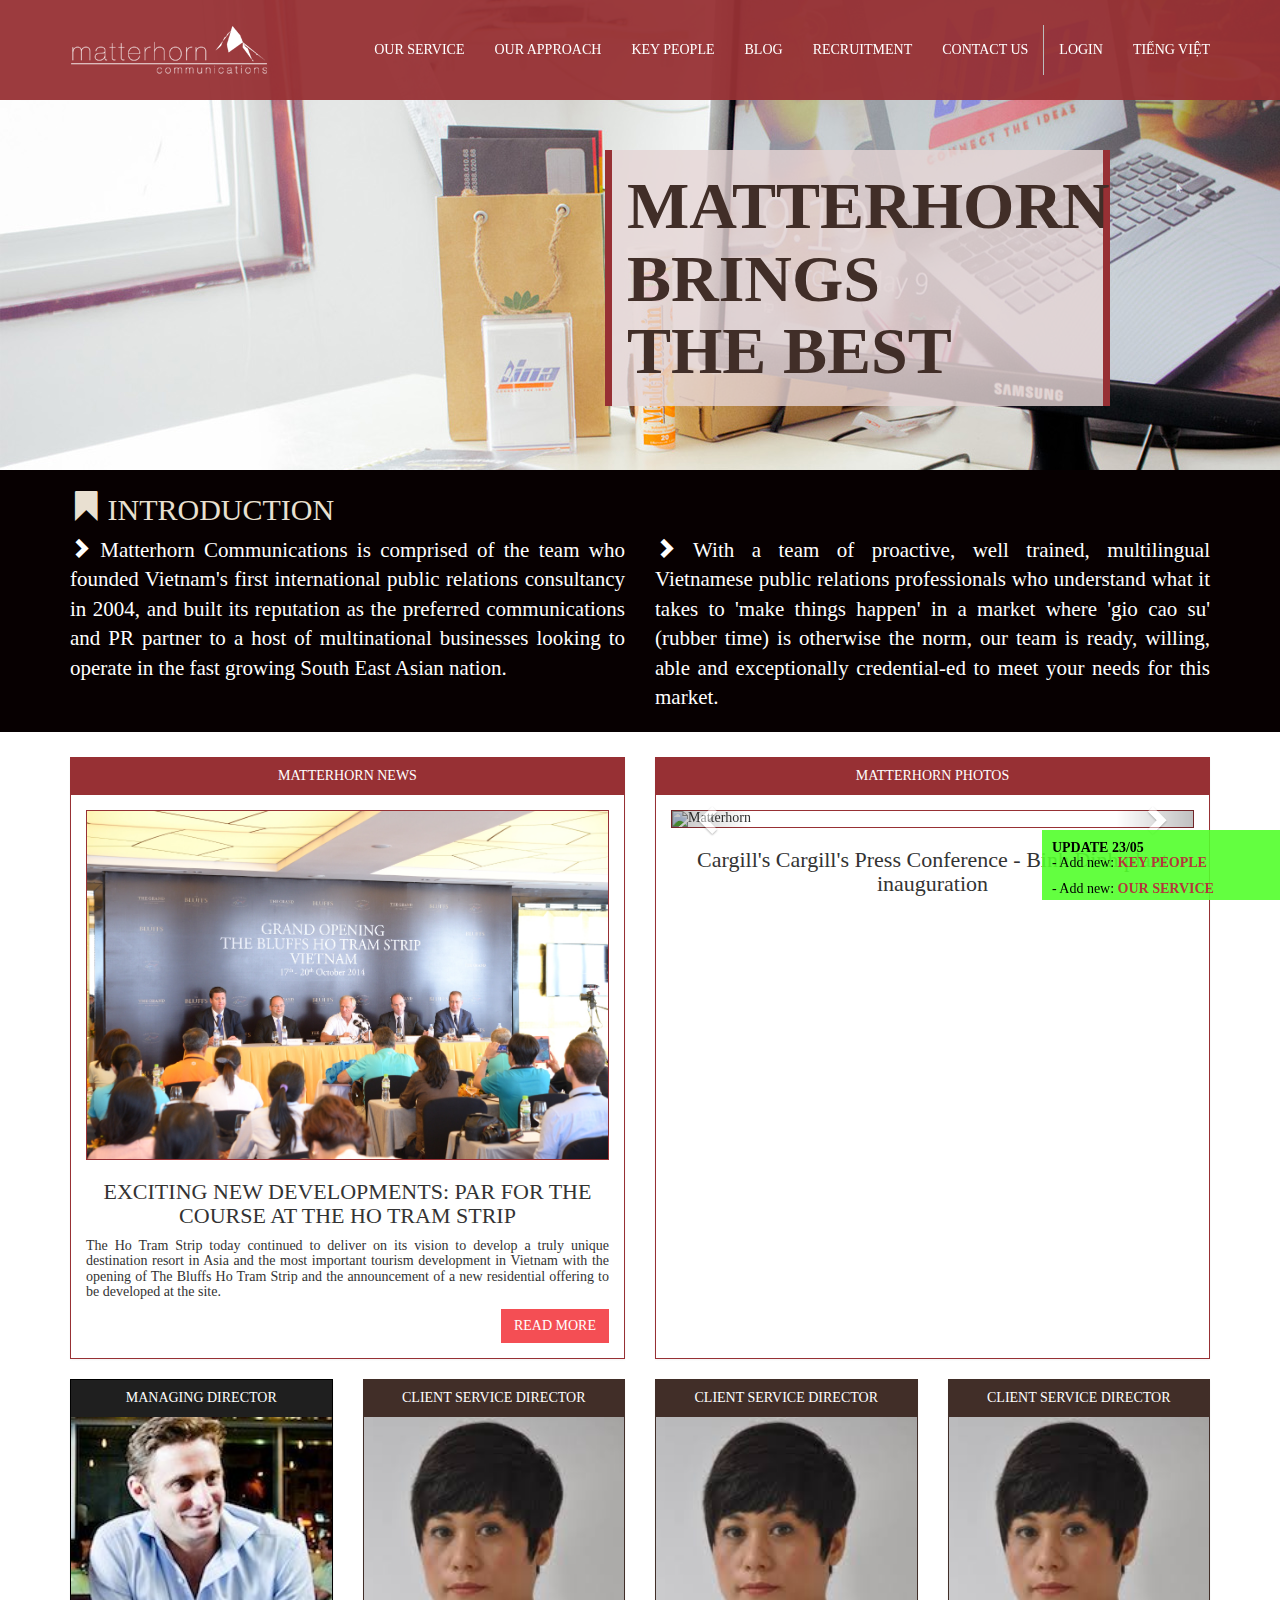
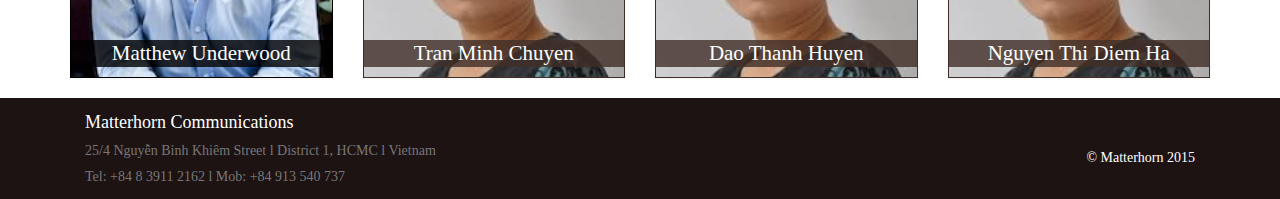
==== index.html @ 48b15344 "update changelog 23/5" ====
<!doctype html>
<html>
<head>
    <title>Matterhorn Communications - The Leading Public Relations Firm in Vietnam</title>
    <meta charset="utf-8">
    <meta name="viewport" content="width=device-width, loadial-scale=1.0, maximum-scale=1.0, user-scalable=no">
    <link rel="shortcut icon" type="image/x-icon" href="images/favicon.ico"/>
    <link rel="stylesheet" href="css/bootstrap.css"/>
    <link rel="stylesheet" href="css/bootstrap-theme.css"/>
    <link rel="stylesheet" href="css/matterhorn.css"/>
</head>
<body>

    <nav class="nav navbar-matt navbar-fixed-top">
        <div class="container">
            <div class="navbar-header">
                <button class="navbar-toggle" type="button" data-toggle="collapse" data-target="#matterhorn">
                    <span class="icon-bar"></span>
                    <span class="icon-bar"></span>
                    <span class="icon-bar"></span>
                </button>
                <a class="" href="index.html">
                    <img class="matt-logo" style="height: 50px; width: 198px;" src="images/matterhorn.png" alt="Matterhorn Communications"/>
                </a>
            </div>
            <div class="collapse navbar-collapse" id="matterhorn">
                <ul class="nav navbar-nav navbar-right navbar-nav-background navbar-menu-item">
                    <li class="text-center"><a href="service.html">OUR SERVICE</a>
                    <li class="text-center"><a href="approach.html">OUR APPROACH</a>
                    <li class="text-center"><a href="keypeople.html">KEY PEOPLE</a>
                    <li class="text-center"><a href="#blog.html">BLOG</a>
                    <li class="text-center"><a href="#recruitment.html">RECRUITMENT</a>
                    <li class="text-center"><a href="#contact.html">CONTACT US</a>
                    <li class="nav-divider"/>
                    <li class="text-center navbar-login"><a href="#login.html">LOGIN</a>
                    <li class="text-center "><a href="#">TIẾNG VIỆT</a>
                </ul>
            </div>
        </div>
    </nav>
    <section id="banner">
    <div class="matt-banner">
        <div class="col-sm-6 col-sm-6 matt-slogan">
            <h1 class="matt-slogan-content text-uppercase">
                Matterhorn<br/>
                brings<br/>
                the best
            </h1>
        </div>
    </div>
    </section>

    <section id="introduce">
        <div class="matt-introduce">
            <div class="container">
                <div class="row">
                    <div class="col-sm-12">
                        <h2 class="matt-introduce-title">
                            <i class="glyphicon glyphicon-bookmark"></i>
                            INTRODUCTION
                        </h2>
                    </div>
                </div>
                <div class="row">
                    <div class="col-sm-6 matt-introduce-content">
                        <p class="lead text-justify">
                            <i class="glyphicon glyphicon-chevron-right"></i>
                            Matterhorn Communications is comprised of the team who founded Vietnam's first international
                            public relations consultancy in 2004, and built its reputation as the preferred communications
                            and PR partner to a host of multinational businesses looking to operate in the fast growing
                            South East Asian nation.
                        </p>
                    </div>
                    <div class="col-sm-6 matt-introduce-content">
                        <p class="lead text-justify">
                            <i class="glyphicon glyphicon-chevron-right"></i>
                            With a team of proactive, well trained, multilingual Vietnamese public relations professionals
                            who understand what it takes to 'make things happen' in a market where 'gio cao su' (rubber
                            time) is otherwise the norm, our team is ready, willing, able and exceptionally credential-ed to
                            meet your needs for this market.
                        </p>
                    </div>
                </div>
            </div>
        </div>
    </section>

    <section id="main">
        <div class="matt-main">
            <div class="container">
                <div class="row margin-top-25 equal">
                    <div class="col-sm-6">
                        <div class="panel panel-news">
                            <div class="panel-heading panel-news-heading text-uppercase text-center">
                                Matterhorn news
                            </div>
                            <div class="panel-body">
                                <div class="matt-news-content">
                                    <img class="img-responsive" src="images/news1.JPG" alt="news"/>
                                    <h2>EXCITING NEW DEVELOPMENTS: PAR FOR THE COURSE AT THE HO TRAM STRIP</h2>

                                    <p>The Ho Tram Strip today continued to deliver on its vision to develop a truly
                                    unique destination resort in Asia and the most important tourism development in
                                    Vietnam with the opening of The Bluffs Ho Tram Strip and the announcement of a
                                    new residential offering to be developed at the site.</p>
                                    <a class="btn btn-matt-read" href="#">READ MORE</a>
                                </div>
                            </div>
                        </div>
                    </div>
                    <div class="col-sm-6">
                        <div class="panel panel-news">
                            <div class="panel-heading panel-news-heading text-uppercase text-center">
                                Matterhorn photos
                            </div>
                            <div class="panel-body">
                                <div class="matt-news-content">
                                    <div class="carousel slide" id="carousel-example-generic" data-ride="carousel">
                                        <div class="carousel-inner" role="listbox">
                                            <div class="item active">
                                                <img src="images/photo1.JPG" alt="Matterhorn">
                                            </div>
                                            <div class="item">
                                                <img src="images/photo2.JPG" alt="Matterhonr">
                                            </div>
                                            <div class="item">
                                                <img src="images/photo3.JPG" alt="Matterhonr">
                                            </div>
                                        </div>
                                        <a class="left carousel-control" href="#carousel-example-generic" role="button" data-slide="prev">
                                            <span class="glyphicon glyphicon-chevron-left" aria-hidden="true"></span>
                                            <span class="sr-only">Previous</span>
                                        </a>
                                        <a class="right carousel-control" href="#carousel-example-generic" role="button" data-slide="next">
                                            <span class="glyphicon glyphicon-chevron-right" aria-hidden="true"></span>
                                            <span class="sr-only">Next</span>
                                        </a>
                                    </div>
                                    <h2> Cargill's Cargill's Press Conference - Binh Dinh plant inauguration</h2>
                                </div>
                            </div>
                        </div>
                    </div>
                </div>
                <div class="row">
                    <div class="col-sm-3">
                        <div class="panel panel-manager">
                            <div class="panel-heading text-uppercase text-center" id="matt-key-people-director">Managing Director</div>
                            <div class="panel-body matt-key-people">
                                <img class="img-responsive" src="images/matt.jpg" alt="Matthew Underwood" style="width: 100%; height: auto;"/>
                                <div class="matt-key-people-label manager"><span>Matthew Underwood</span></div>
                            </div>
                        </div>
                    </div>
                    <div class="col-sm-3">
                        <div class="panel panel-staff">
                            <div class="panel-heading text-uppercase text-center" id="matt-key-people-client">Client Service Director</div>
                            <div class="panel-body matt-key-people">
                                <img class="img-responsive" src="images/chuyentran.jpg" alt="Tran Minh Chuyen" style="width: 100%; height: auto;"/>
                                <div class="matt-key-people-label staff"><span>Tran Minh Chuyen</span></div>
                            </div>
                        </div>
                    </div>
                    <div class="col-sm-3">
                        <div class="panel panel-staff">
                            <div class="panel-heading text-uppercase text-center" id="matt-key-people-client">Client Service Director</div>
                            <div class="panel-body matt-key-people">
                                <img class="img-responsive" src="images/chuyentran.jpg" alt="Tran Minh Chuyen" style="width: 100%; height: auto;"/>
                                <div class="matt-key-people-label staff"><span>Dao Thanh Huyen</span></div>
                            </div>
                        </div>
                    </div>
                    <div class="col-sm-3">
                        <div class="panel panel-staff">
                            <div class="panel-heading text-uppercase text-center" id="matt-key-people-client">Client Service Director</div>
                            <div class="panel-body matt-key-people">
                                <img class="img-responsive" src="images/chuyentran.jpg" alt="Tran Minh Chuyen" style="width: 100%; height: auto;"/>
                                <div class="matt-key-people-label staff"><span>Nguyen Thi Diem Ha</span></div>
                            </div>
                        </div>
                    </div>
                </div>
            </div>
        </div>
    </section>

    <div class="matt-log" style="height: 70px; overflow-y: scroll">
        <strong>UPDATE 23/05</strong>
        <p>- Add new: <strong><a class="matt-anchor" href="keypeople.html">KEY PEOPLE</a></strong></p>
        <p>- Add new: <strong><a class="matt-anchor" href="service.html">OUR SERVICE</a></strong></p>
        <strong>UPDATE 22/05</strong>
        <p>- Update: Demo for Matterhorn News</p>
        <p>- Update: Demo for Matterhorn Photos</p>
        <p>- Add new: <strong><a class="matt-anchor" href="approach.html">OUR APPROACH</a></strong></p>
    </div>

    <footer>
        <div class="matt-footer">
            <div class="container">
                <div class="col-sm-6 matt-footer-content">
                    <h4>Matterhorn Communications</h4>
                    <p class="text-muted">25/4 Nguyễn Bỉnh Khiêm Street l District 1, HCMC l Vietnam</p>
                    <p class="text-muted">Tel: +84 8 3911 2162 l Mob: +84 913 540 737</p>
                </div>
                <div class="col-sm-6 text-right">
                <span class="matt-footer-content">
                    <br/><br/><br/>
                    &copy; Matterhorn 2015
                </span>
                </div>
            </div>
        </div>
    </footer>

    <script src="js/jquery.min.js"></script>
    <script src="js/bootstrap.min.js"></script>
    <script src="js/matterhorn.js"></script>
</body>
</html>
---- css/matterhorn.css ----
@font-face {
    font-family: "PT Serif Caption";
    font-style: normal;
    font-weight: 400;
    src: local("Cambria"), local("PT Serif Caption"), local("PTSerif-Caption"), url(https://themes.googleusercontent.com/static/fonts/ptserifcaption/v6/7xkFOeTxxO1GMC1suOUYWWhBabBbEjGd1iRmpyoZukE.woff) format('woff');
}
@font-face {
    font-family: "Open Sans Light";
    font-style: normal;
    font-weight: 300;
    src: local("Segoe UI Light"), local("Open Sans Light"), local("OpenSans-Light"), url(https://themes.googleusercontent.com/static/fonts/opensans/v8/DXI1ORHCpsQm3Vp6mXoaTZ1r3JsPcQLi8jytr04NNhU.woff) format('woff');
}
@font-face {
    font-family: "Open Sans";
    font-style: normal;
    font-weight: 400;
    src: local("Segoe UI"), local("Open Sans"), local("OpenSans"), url(https://themes.googleusercontent.com/static/fonts/opensans/v8/K88pR3goAWT7BTt32Z01mz8E0i7KZn-EPnyo3HZu7kw.woff) format('woff');
}
@font-face {
    font-family: "Open Sans Bold";
    font-style: normal;
    font-weight: 700;
    src: local("Segoe UI Bold"), local("Open Sans Bold"), local("OpenSans-Bold"), url(https://themes.googleusercontent.com/static/fonts/opensans/v8/k3k702ZOKiLJc3WVjuplzJ1r3JsPcQLi8jytr04NNhU.woff) format('woff');
}
body {
    font-family: "Segoe UI", "Open Sans", serif;
    line-height: 1.1;
    font-weight: 400;
    font-style: normal;
}

/*BEGIN NAVBAR*/

.navbar-matt{
    background: rgba(151,48,52,0.95);
}

@media (min-width: 768px) {
    .navbar-matt{
        height: 100px;
    }
    .navbar-menu-item > li{
        margin-top: 25px;
    }
    .matt-logo{
        margin-top: 25px;
    }
}
.navbar-menu-item > li > a{
    color: #ffffff;
}
.navbar-menu-item > li > a:hover,
.navbar-menu-item > li > a:focus{
    color: #973034;
}
.navbar-matt .navbar-nav > .active > a {
    background: #f5f5f5;
    color: #973034;
    font-weight: bold;
}

.navbar-matt .navbar-nav > .navbar-login{
    border-left: 1px solid #bcbcbc;
}

/*END NAVBAR*/


/*BEGIN BANNER*/
.matt-banner{
    background: url("../images/banner.jpg");
    min-height: 470px;
}
.matt-slogan{
    position: relative;
    float: right;
    top: 150px;
    right: 170px;
    width: 505px;
    height: 256px;
    background: rgba(229,213,213,0.8);
    border-left: 7px solid #973034;
    border-right: 7px solid #973034;
}
.matt-slogan-content{
    font-size: 66px;
    color: #412E28;
    font-weight: bolder;
    /*text-shadow: 2px 2px 5px rgba(0,0,0,0.5);*/
}
/*END BANNER*/

/*BEGIN INTRODUCE*/
.matt-introduce{
    background:#070001;
    /*#C4AC30;*/
    /*#BFB35A;*/
    min-height: 100px;
}

.matt-introduce-content{
    color: #ffffff;
}
.matt-introduce-title{
    color:#E9E0D1;
    /*#973034;*/
}
/*END INTRODUCE*/

/*BEGIN MAIN*/
.matt-main{
    min-height: 128px;
}
.matt-key-people{
    position: relative;
    min-height: 10px;
    padding: 0;
}
.panel-manager{
    border: 1px solid #000000;
    border-radius: 0;
}
.panel-news{
    border: 1px solid #973034;
    border-radius: 0;
}
.panel-news-heading{
    background: #973034;
    color: #fff;
    border-radius: 0;
}
.panel-staff{
    border: 1px solid #412E28;
    border-radius: 0;
}
.matt-key-people-label{
    position: absolute;
    display: block;
    bottom: 10px;
    /*left:-1%;*/
    text-align: center;
    padding: 2px 5px 2px 5px;
    width: 100%;
    /*border-radius: 2px 2px 2px 2px;*/
}
.manager{

    background: rgba(0, 0, 0, 0.8);
}
.staff{
    background: rgba(65, 46, 40, 0.80);
}
.matt-key-people-label > span{
    vertical-align: middle;
    color: #ffffff;
    font-size: 1.5em;
}
#matt-key-people-director{
    background: #1F1F1F;
    color: #ffffff;
    border-radius: 0;
}
#matt-key-people-client{
    background: #412E28;
    color: #ffffff;
    border-radius: 0;
}
.matt-news-content{
}
.matt-news-content img{
    width: 100%;
    border: 1px solid #973034;
}
.matt-news-content h2{
    font-size: 22px;
    text-align: center;
}
.matt-news-content p{
    text-align: justify;
}
.btn-matt-read{
    border-radius: 0;
    -moz-border-radius: 0;
    background: #f44e54;
    float: right;
    color: #ffffff;
}
.btn-matt-read:hover{
    color: #ffffff;
    background: #973034;
}

/*END MAIN*/

/*BEGIN FOOTER*/
.matt-footer{
    min-height: 100px;
    background: #1D1313;
    padding: 5px 0 5px 0;
}
.matt-footer-content{
    color: #ffffff;
}
/*END FOOTER*/

/*BEGIN STUFF*/
.margin-top-25{
    margin-top: 25px;
}

@media screen and (min-width: 768px) {
    .equal, .equal > div[class*='col-'] {
        display: -webkit-box;
        display: -moz-box;
        display: -ms-flexbox;
        display: -webkit-flex;
        display: flex;
        flex:1 0 auto;
    }
}

.matt-anchor{
    color: #b3373b;
    transition: color .3s ease-out;
    -moz-transition: color .3s ease-out;
    -webkit-transition: color .3s ease-out;
    -o-transition: color .3s ease-out;
}
.matt-anchor:hover,
.matt-anchor:focus{
    text-decoration: none;
    color: #67262a;
}
.matt-log{
    background: rgba(82, 255, 43, 0.9);
    color: #000000;
    padding: 10px;
    position: fixed;
    bottom:0px;
    right: 0px;
    z-index: 100;
}
/*END STUFF*/

/*BEGIN DETAILS*/
#details{
    margin-top: 100px;
}
.matt-breadcrumb{
    width: 100%;
    height: 100px;
    background: #070001;
    text-align: center;
}
.matt-breadcrumb h1{
    color: #ffffff;
    vertical-align: middle;
    font-size: 54px;
    font-weight: bold;
}
.matt-breacrumb-background{
    background: url("../images/banner.jpg");
    height: 200px;
}
.matt-main-details{
    margin: 15px 0 15px 0;
}
.matt-main-details-right{
    text-align: justify;
}
.matt-main-details-related{
    padding: 0;
}
.matt-list-group{
    margin: 0;
    padding: 0;
}
.matt-related-news-item{
    background: #dddebc;
    padding: 10px;
    border-top: 1px solid #973034;
}
.matt-related-news-item-heading{
    margin-bottom: 5px;
}
.matt-related-news-item-heading h2{
    font-size: 16px;
}
.matt-related-news-item-description{
    text-align: justify;
}
/*END DETAILS*/
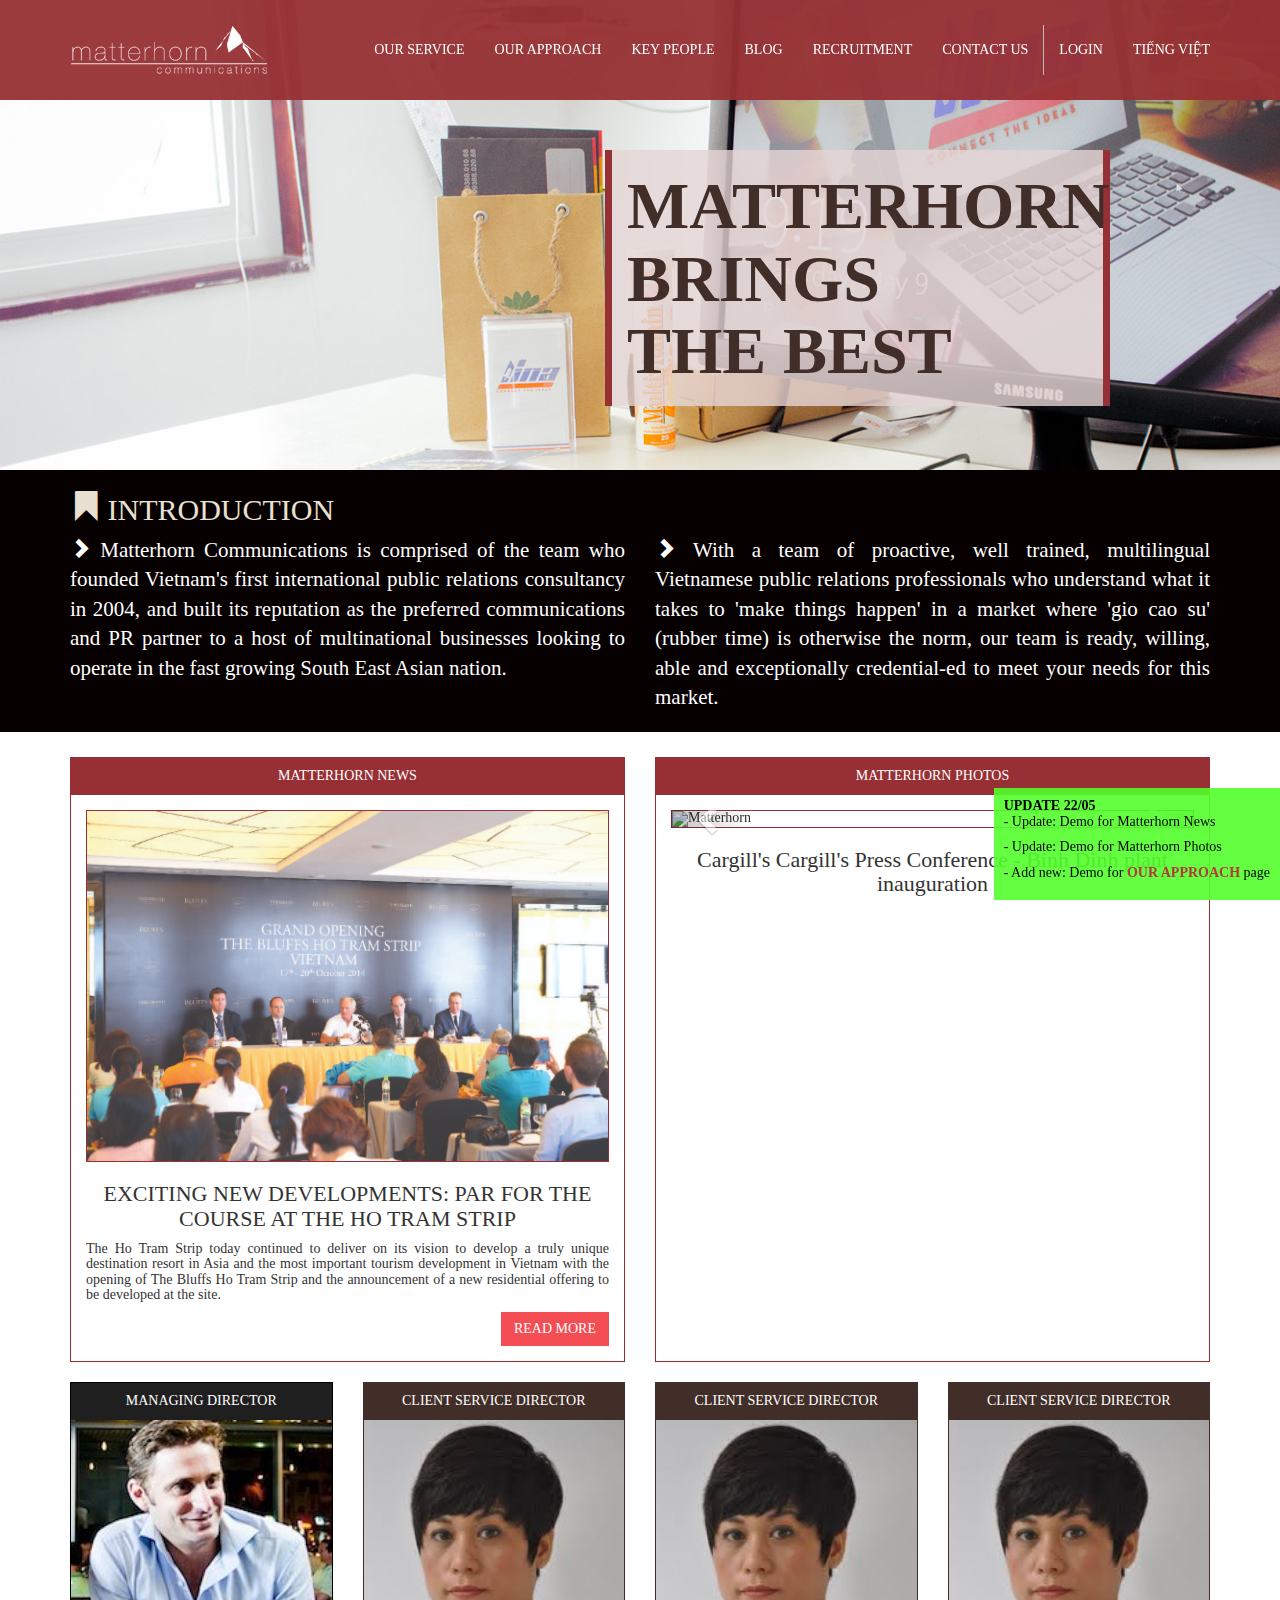
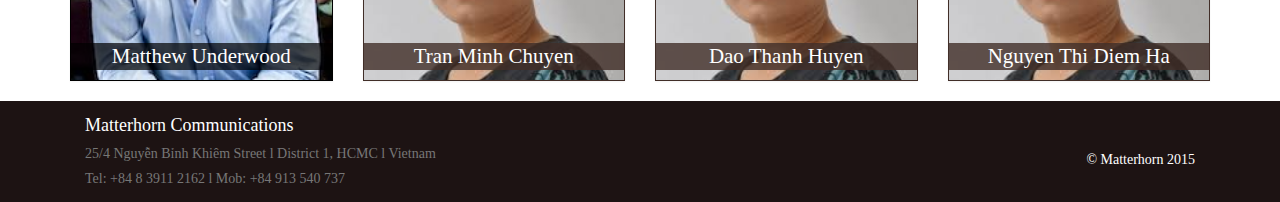
==== commit bcba8346: "reduce picture and update key people, service" ====
--- a/index.html
+++ b/index.html
@@ -184,14 +184,11 @@
         </div>
     </section>
 
-    <div class="matt-log" style="height: 70px; overflow-y: scroll">
-        <strong>UPDATE 23/05</strong>
-        <p>- Add new: <strong><a class="matt-anchor" href="keypeople.html">KEY PEOPLE</a></strong></p>
-        <p>- Add new: <strong><a class="matt-anchor" href="service.html">OUR SERVICE</a></strong></p>
+    <div class="matt-log">
         <strong>UPDATE 22/05</strong>
         <p>- Update: Demo for Matterhorn News</p>
         <p>- Update: Demo for Matterhorn Photos</p>
-        <p>- Add new: <strong><a class="matt-anchor" href="approach.html">OUR APPROACH</a></strong></p>
+        <p>- Add new: Demo for <strong><a class="matt-anchor" href="approach.html">OUR APPROACH</a></strong> page</p>
     </div>
 
     <footer>
--- a/css/matterhorn.css
+++ b/css/matterhorn.css
@@ -145,7 +145,7 @@
 }
 .manager{
 
-    background: rgba(0, 0, 0, 0.8);
+    background: rgba(0, 0, 0, 0.7);
 }
 .staff{
     background: rgba(65, 46, 40, 0.80);
@@ -289,4 +289,46 @@
 .matt-related-news-item-description{
     text-align: justify;
 }
-/*END DETAILS*/+/*END DETAILS*/
+
+/*BEGIN KEY PEOPLE*/
+.key-people-row{
+    background: #1F1F1F;
+    padding-top: 5px;
+    margin-top: 0;
+    border-top: 7px solid #656565;
+}
+.key-people-panel-manager{
+    margin-top: 10px;
+    border: 1px solid #fff;
+    border-radius: 0;
+}
+.key-people-label{
+    position: absolute;
+    display: block;
+    bottom: 0px;
+    /*left:-1%;*/
+    text-align: center;
+    padding: 7px 5px 10px 5px;
+    width: 100%;
+    font-size: 22px;
+    color: #ffffff;
+}
+.key-people-description{
+    color: #ffffff;
+    padding: 5px 15px 5px 15px;
+}
+#key-people-manager{
+    background: #1F1F1F;
+    color: #ffffff;
+    border-radius: 0;
+}
+#key-people-manager h2{
+    vertical-align: middle;
+    font-size: 22px;
+    margin: 0;
+}
+.indent{
+    text-indent: 45px;
+}
+/*END KEY PEOPLE*/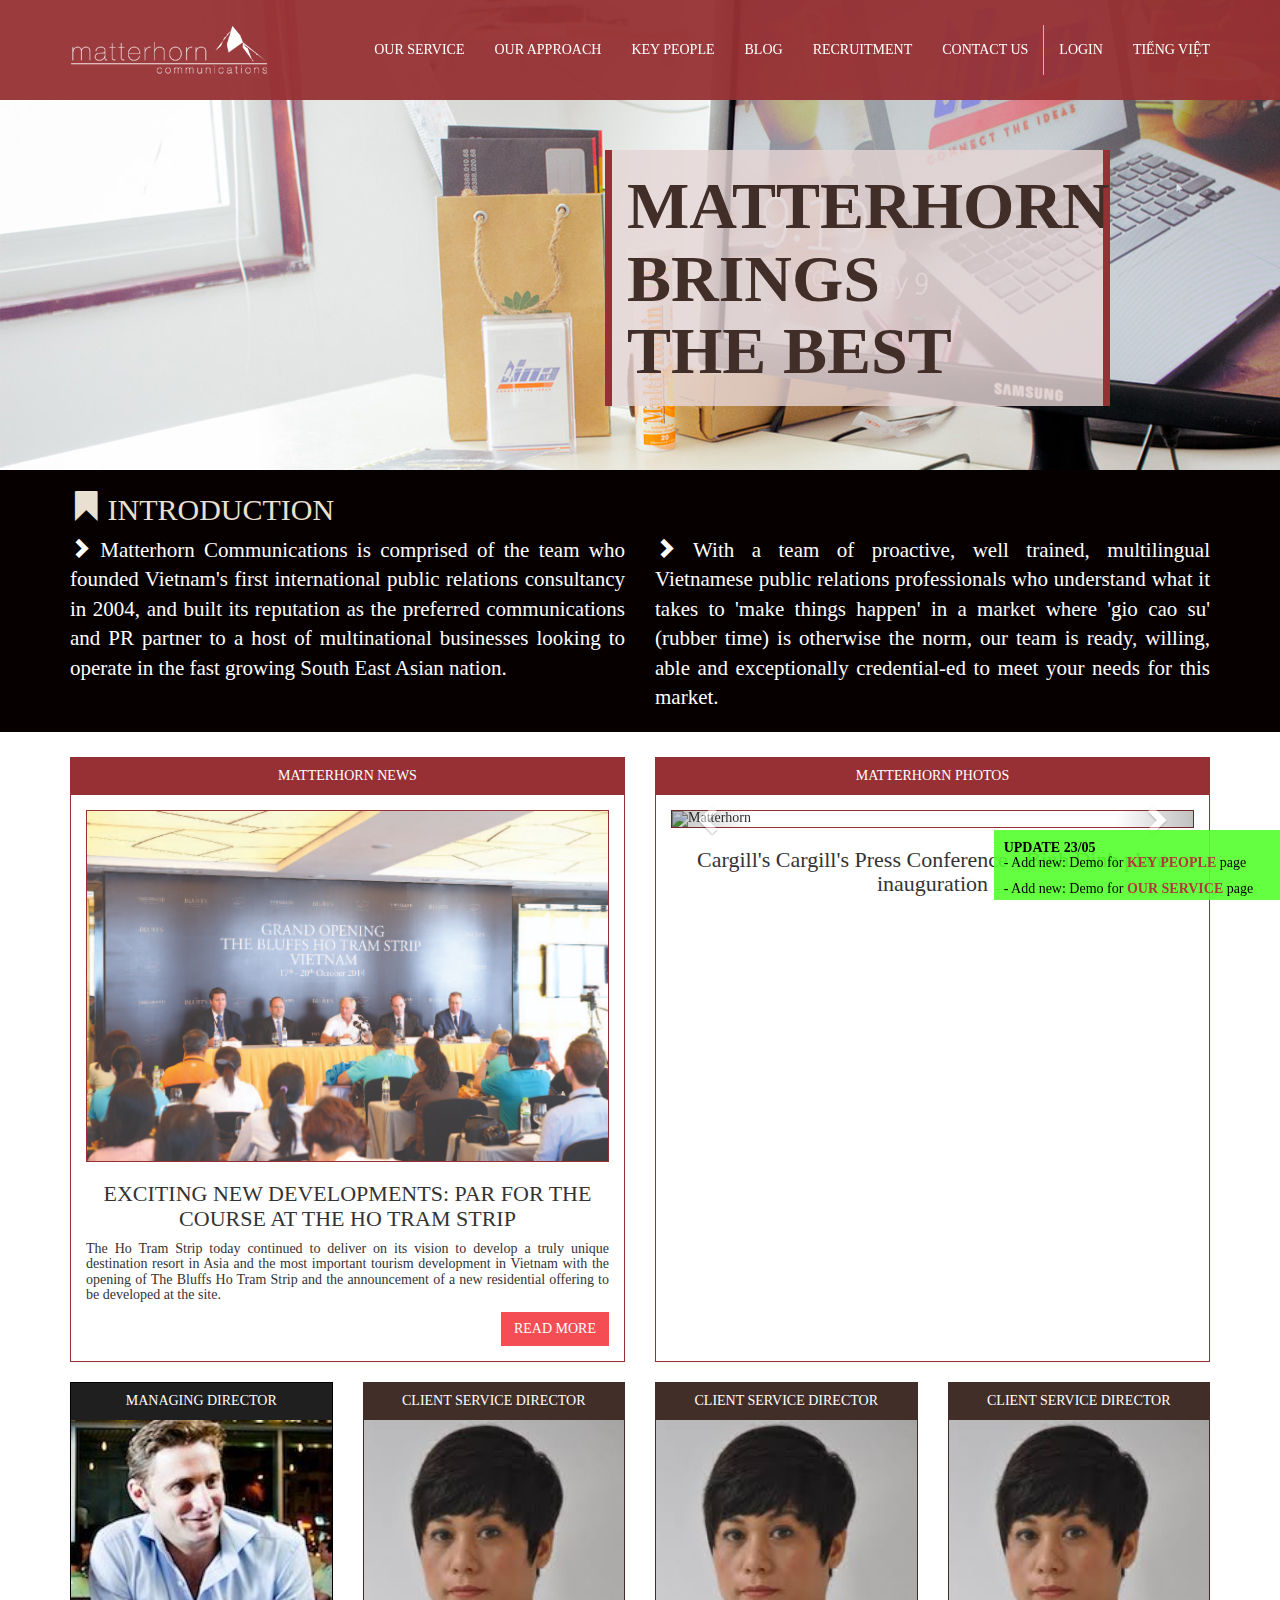
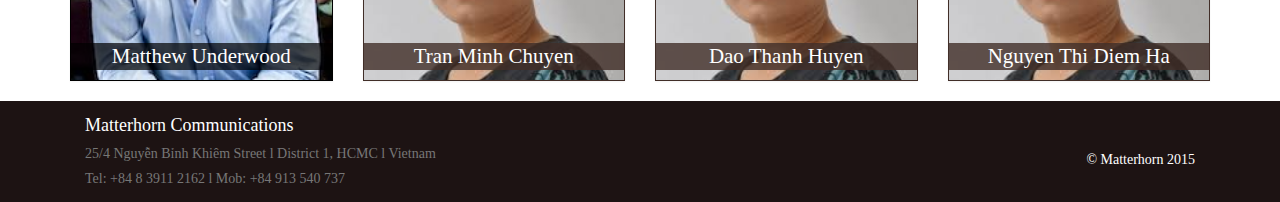
==== commit 3ac93b38: "update changelog 23/5" ====
--- a/index.html
+++ b/index.html
@@ -184,7 +184,10 @@
         </div>
     </section>
 
-    <div class="matt-log">
+    <div class="matt-log" style="height: 70px; overflow-y: scroll">
+        <strong>UPDATE 23/05</strong>
+        <p>- Add new: Demo for <strong><a class="matt-anchor" href="keypeople.html">KEY PEOPLE</a></strong> page</p>
+        <p>- Add new: Demo for <strong><a class="matt-anchor" href="service.html">OUR SERVICE</a></strong> page</p>
         <strong>UPDATE 22/05</strong>
         <p>- Update: Demo for Matterhorn News</p>
         <p>- Update: Demo for Matterhorn Photos</p>
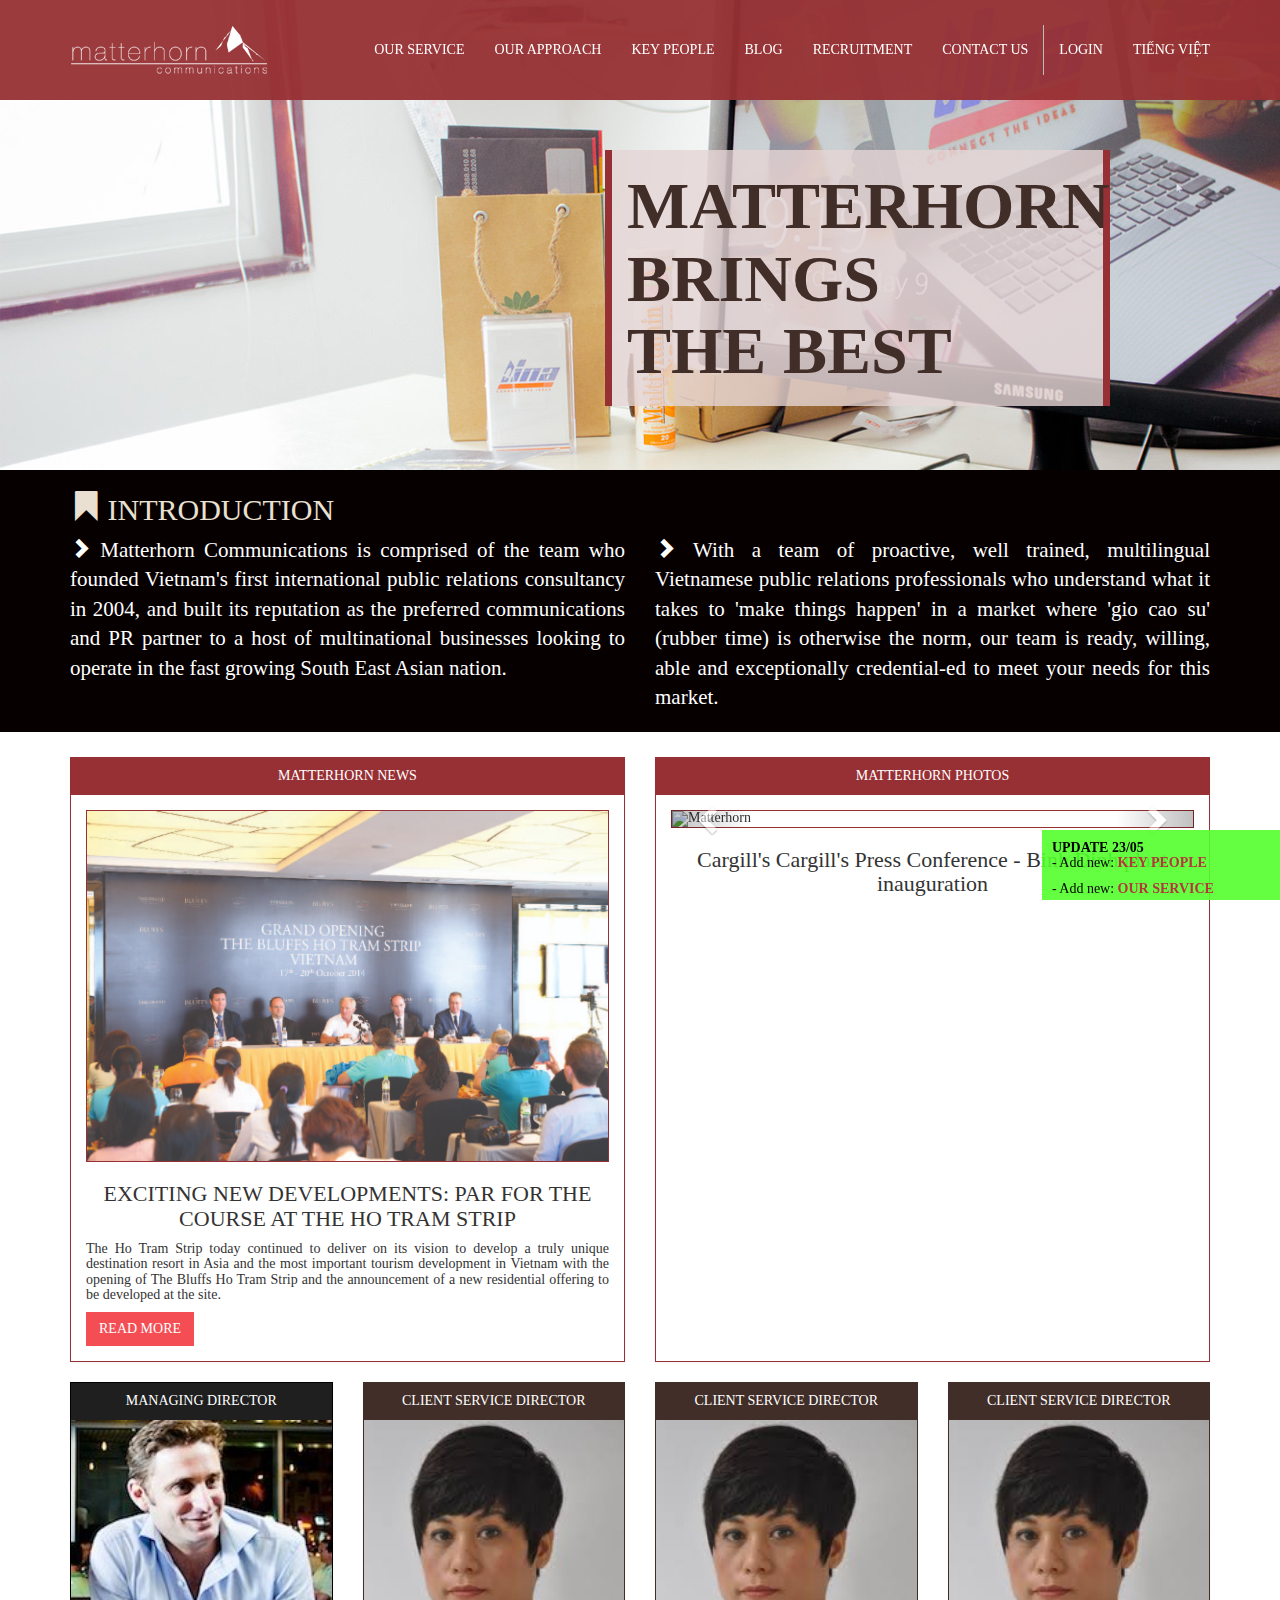
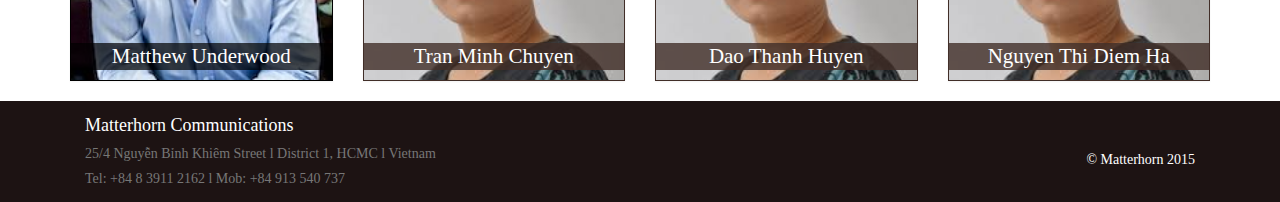
==== commit 86a99445: "add new blog" ====
--- a/index.html
+++ b/index.html
@@ -28,9 +28,9 @@
                     <li class="text-center"><a href="service.html">OUR SERVICE</a>
                     <li class="text-center"><a href="approach.html">OUR APPROACH</a>
                     <li class="text-center"><a href="keypeople.html">KEY PEOPLE</a>
-                    <li class="text-center"><a href="#blog.html">BLOG</a>
-                    <li class="text-center"><a href="#recruitment.html">RECRUITMENT</a>
-                    <li class="text-center"><a href="#contact.html">CONTACT US</a>
+                    <li class="text-center"><a href="blog.html">BLOG</a>
+                    <li class="text-center"><a href="recruitment.html">RECRUITMENT</a>
+                    <li class="text-center"><a href="contact.html">CONTACT US</a>
                     <li class="nav-divider"/>
                     <li class="text-center navbar-login"><a href="#login.html">LOGIN</a>
                     <li class="text-center "><a href="#">TIẾNG VIỆT</a>
@@ -186,12 +186,12 @@
 
     <div class="matt-log" style="height: 70px; overflow-y: scroll">
         <strong>UPDATE 23/05</strong>
-        <p>- Add new: Demo for <strong><a class="matt-anchor" href="keypeople.html">KEY PEOPLE</a></strong> page</p>
-        <p>- Add new: Demo for <strong><a class="matt-anchor" href="service.html">OUR SERVICE</a></strong> page</p>
+        <p>- Add new: <strong><a class="matt-anchor" href="keypeople.html">KEY PEOPLE</a></strong></p>
+        <p>- Add new: <strong><a class="matt-anchor" href="service.html">OUR SERVICE</a></strong></p>
         <strong>UPDATE 22/05</strong>
         <p>- Update: Demo for Matterhorn News</p>
         <p>- Update: Demo for Matterhorn Photos</p>
-        <p>- Add new: Demo for <strong><a class="matt-anchor" href="approach.html">OUR APPROACH</a></strong> page</p>
+        <p>- Add new: <strong><a class="matt-anchor" href="approach.html">OUR APPROACH</a></strong></p>
     </div>
 
     <footer>
--- a/css/matterhorn.css
+++ b/css/matterhorn.css
@@ -48,6 +48,10 @@
 }
 .navbar-menu-item > li > a{
     color: #ffffff;
+    transition: background 1s ease-out;
+    -moz-transition: background 1s ease-out;
+    -webkit-transition: background 1s ease-out;
+    -o-transition: background 1s ease-out;
 }
 .navbar-menu-item > li > a:hover,
 .navbar-menu-item > li > a:focus{
@@ -182,8 +186,11 @@
     border-radius: 0;
     -moz-border-radius: 0;
     background: #f44e54;
-    float: right;
-    color: #ffffff;
+    color: #ffffff;
+    transition: background .3s ease-out;
+    -moz-transition: background .3s ease-out;
+    -webkit-transition: background .3s ease-out;
+    -o-transition: background .3s ease-out;
 }
 .btn-matt-read:hover{
     color: #ffffff;
@@ -331,4 +338,21 @@
 .indent{
     text-indent: 45px;
 }
-/*END KEY PEOPLE*/+/*END KEY PEOPLE*/
+
+/*BEGIN BLOG*/
+.matt-blog-row{
+    padding-bottom: 5px;
+    border-bottom: 2px solid #973034;
+}
+.matt-blog-row:last-child{
+    border-bottom: none;
+}
+.matt-blog-heading{
+    color: #973034;
+}
+.matt-blog-description{
+    margin: 0;
+    padding: 0;
+}
+/*END BLOG*/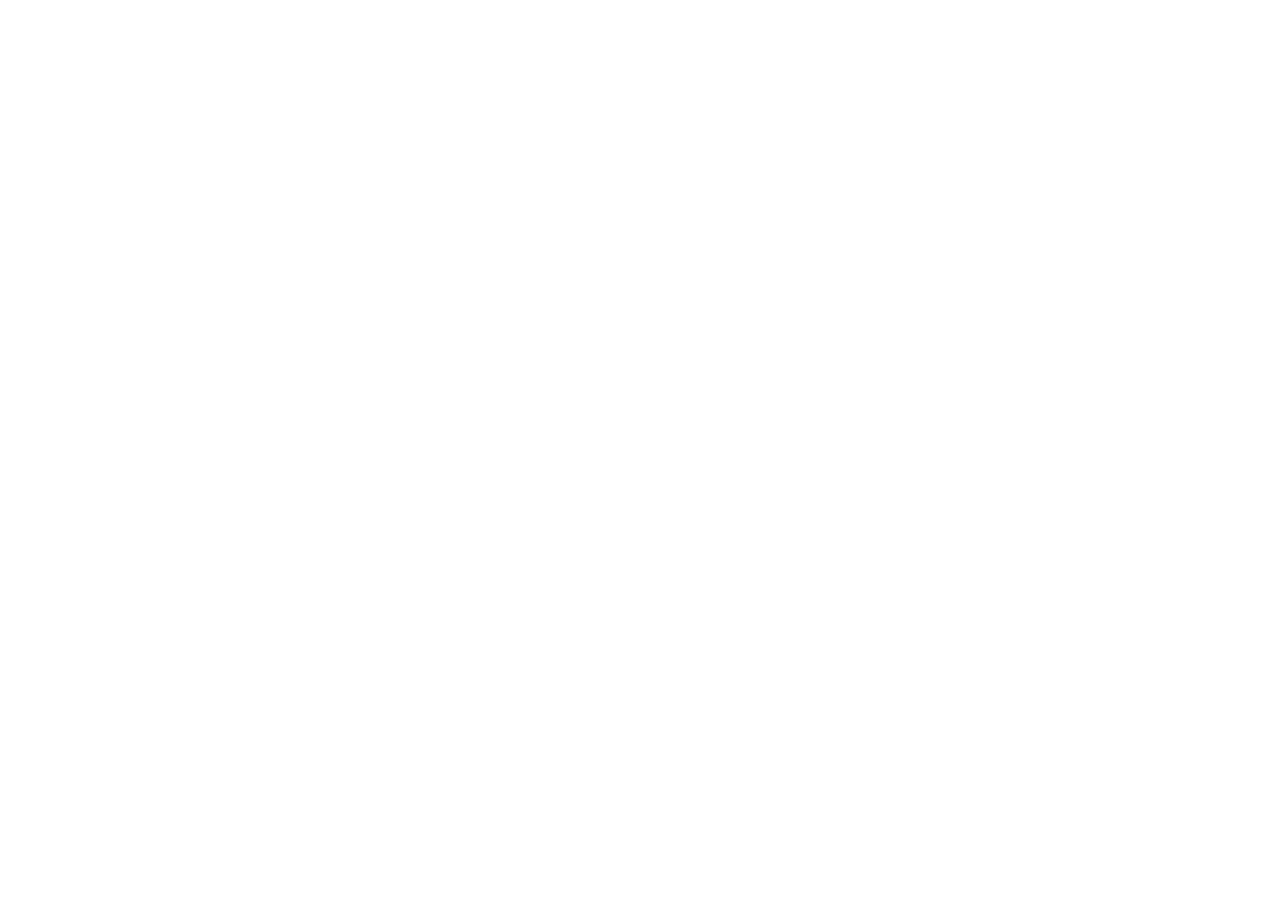
==== commit bc4f7e99: "redesign template add angularjs" ====
--- a/index.html
+++ b/index.html
@@ -1,5 +1,5 @@
 <!doctype html>
-<html>
+<html ng-app="matterhorn">
 <head>
     <title>Matterhorn Communications - The Leading Public Relations Firm in Vietnam</title>
     <meta charset="utf-8">
@@ -8,210 +8,19 @@
     <link rel="stylesheet" href="css/bootstrap.css"/>
     <link rel="stylesheet" href="css/bootstrap-theme.css"/>
     <link rel="stylesheet" href="css/matterhorn.css"/>
+    <base href="/web/"/>
+    <script src="js/angular.min.js"></script>
+    <script src="js/angular-route.min.js"></script>
+    <script src="js/angular-animate.min.js"></script>
+
+    <script src="App/app.js"></script>
 </head>
 <body>
 
-    <nav class="nav navbar-matt navbar-fixed-top">
-        <div class="container">
-            <div class="navbar-header">
-                <button class="navbar-toggle" type="button" data-toggle="collapse" data-target="#matterhorn">
-                    <span class="icon-bar"></span>
-                    <span class="icon-bar"></span>
-                    <span class="icon-bar"></span>
-                </button>
-                <a class="" href="index.html">
-                    <img class="matt-logo" style="height: 50px; width: 198px;" src="images/matterhorn.png" alt="Matterhorn Communications"/>
-                </a>
-            </div>
-            <div class="collapse navbar-collapse" id="matterhorn">
-                <ul class="nav navbar-nav navbar-right navbar-nav-background navbar-menu-item">
-                    <li class="text-center"><a href="service.html">OUR SERVICE</a>
-                    <li class="text-center"><a href="approach.html">OUR APPROACH</a>
-                    <li class="text-center"><a href="keypeople.html">KEY PEOPLE</a>
-                    <li class="text-center"><a href="blog.html">BLOG</a>
-                    <li class="text-center"><a href="recruitment.html">RECRUITMENT</a>
-                    <li class="text-center"><a href="contact.html">CONTACT US</a>
-                    <li class="nav-divider"/>
-                    <li class="text-center navbar-login"><a href="#login.html">LOGIN</a>
-                    <li class="text-center "><a href="#">TIẾNG VIỆT</a>
-                </ul>
-            </div>
-        </div>
-    </nav>
-    <section id="banner">
-    <div class="matt-banner">
-        <div class="col-sm-6 col-sm-6 matt-slogan">
-            <h1 class="matt-slogan-content text-uppercase">
-                Matterhorn<br/>
-                brings<br/>
-                the best
-            </h1>
-        </div>
+    <div ng-include="'template/menu.html'"></div>
+    <div class="wrap">
+        <div ng-view class="fade"></div>
     </div>
-    </section>
-
-    <section id="introduce">
-        <div class="matt-introduce">
-            <div class="container">
-                <div class="row">
-                    <div class="col-sm-12">
-                        <h2 class="matt-introduce-title">
-                            <i class="glyphicon glyphicon-bookmark"></i>
-                            INTRODUCTION
-                        </h2>
-                    </div>
-                </div>
-                <div class="row">
-                    <div class="col-sm-6 matt-introduce-content">
-                        <p class="lead text-justify">
-                            <i class="glyphicon glyphicon-chevron-right"></i>
-                            Matterhorn Communications is comprised of the team who founded Vietnam's first international
-                            public relations consultancy in 2004, and built its reputation as the preferred communications
-                            and PR partner to a host of multinational businesses looking to operate in the fast growing
-                            South East Asian nation.
-                        </p>
-                    </div>
-                    <div class="col-sm-6 matt-introduce-content">
-                        <p class="lead text-justify">
-                            <i class="glyphicon glyphicon-chevron-right"></i>
-                            With a team of proactive, well trained, multilingual Vietnamese public relations professionals
-                            who understand what it takes to 'make things happen' in a market where 'gio cao su' (rubber
-                            time) is otherwise the norm, our team is ready, willing, able and exceptionally credential-ed to
-                            meet your needs for this market.
-                        </p>
-                    </div>
-                </div>
-            </div>
-        </div>
-    </section>
-
-    <section id="main">
-        <div class="matt-main">
-            <div class="container">
-                <div class="row margin-top-25 equal">
-                    <div class="col-sm-6">
-                        <div class="panel panel-news">
-                            <div class="panel-heading panel-news-heading text-uppercase text-center">
-                                Matterhorn news
-                            </div>
-                            <div class="panel-body">
-                                <div class="matt-news-content">
-                                    <img class="img-responsive" src="images/news1.JPG" alt="news"/>
-                                    <h2>EXCITING NEW DEVELOPMENTS: PAR FOR THE COURSE AT THE HO TRAM STRIP</h2>
-
-                                    <p>The Ho Tram Strip today continued to deliver on its vision to develop a truly
-                                    unique destination resort in Asia and the most important tourism development in
-                                    Vietnam with the opening of The Bluffs Ho Tram Strip and the announcement of a
-                                    new residential offering to be developed at the site.</p>
-                                    <a class="btn btn-matt-read" href="#">READ MORE</a>
-                                </div>
-                            </div>
-                        </div>
-                    </div>
-                    <div class="col-sm-6">
-                        <div class="panel panel-news">
-                            <div class="panel-heading panel-news-heading text-uppercase text-center">
-                                Matterhorn photos
-                            </div>
-                            <div class="panel-body">
-                                <div class="matt-news-content">
-                                    <div class="carousel slide" id="carousel-example-generic" data-ride="carousel">
-                                        <div class="carousel-inner" role="listbox">
-                                            <div class="item active">
-                                                <img src="images/photo1.JPG" alt="Matterhorn">
-                                            </div>
-                                            <div class="item">
-                                                <img src="images/photo2.JPG" alt="Matterhonr">
-                                            </div>
-                                            <div class="item">
-                                                <img src="images/photo3.JPG" alt="Matterhonr">
-                                            </div>
-                                        </div>
-                                        <a class="left carousel-control" href="#carousel-example-generic" role="button" data-slide="prev">
-                                            <span class="glyphicon glyphicon-chevron-left" aria-hidden="true"></span>
-                                            <span class="sr-only">Previous</span>
-                                        </a>
-                                        <a class="right carousel-control" href="#carousel-example-generic" role="button" data-slide="next">
-                                            <span class="glyphicon glyphicon-chevron-right" aria-hidden="true"></span>
-                                            <span class="sr-only">Next</span>
-                                        </a>
-                                    </div>
-                                    <h2> Cargill's Cargill's Press Conference - Binh Dinh plant inauguration</h2>
-                                </div>
-                            </div>
-                        </div>
-                    </div>
-                </div>
-                <div class="row">
-                    <div class="col-sm-3">
-                        <div class="panel panel-manager">
-                            <div class="panel-heading text-uppercase text-center" id="matt-key-people-director">Managing Director</div>
-                            <div class="panel-body matt-key-people">
-                                <img class="img-responsive" src="images/matt.jpg" alt="Matthew Underwood" style="width: 100%; height: auto;"/>
-                                <div class="matt-key-people-label manager"><span>Matthew Underwood</span></div>
-                            </div>
-                        </div>
-                    </div>
-                    <div class="col-sm-3">
-                        <div class="panel panel-staff">
-                            <div class="panel-heading text-uppercase text-center" id="matt-key-people-client">Client Service Director</div>
-                            <div class="panel-body matt-key-people">
-                                <img class="img-responsive" src="images/chuyentran.jpg" alt="Tran Minh Chuyen" style="width: 100%; height: auto;"/>
-                                <div class="matt-key-people-label staff"><span>Tran Minh Chuyen</span></div>
-                            </div>
-                        </div>
-                    </div>
-                    <div class="col-sm-3">
-                        <div class="panel panel-staff">
-                            <div class="panel-heading text-uppercase text-center" id="matt-key-people-client">Client Service Director</div>
-                            <div class="panel-body matt-key-people">
-                                <img class="img-responsive" src="images/chuyentran.jpg" alt="Tran Minh Chuyen" style="width: 100%; height: auto;"/>
-                                <div class="matt-key-people-label staff"><span>Dao Thanh Huyen</span></div>
-                            </div>
-                        </div>
-                    </div>
-                    <div class="col-sm-3">
-                        <div class="panel panel-staff">
-                            <div class="panel-heading text-uppercase text-center" id="matt-key-people-client">Client Service Director</div>
-                            <div class="panel-body matt-key-people">
-                                <img class="img-responsive" src="images/chuyentran.jpg" alt="Tran Minh Chuyen" style="width: 100%; height: auto;"/>
-                                <div class="matt-key-people-label staff"><span>Nguyen Thi Diem Ha</span></div>
-                            </div>
-                        </div>
-                    </div>
-                </div>
-            </div>
-        </div>
-    </section>
-
-    <div class="matt-log" style="height: 70px; overflow-y: scroll">
-        <strong>UPDATE 23/05</strong>
-        <p>- Add new: <strong><a class="matt-anchor" href="keypeople.html">KEY PEOPLE</a></strong></p>
-        <p>- Add new: <strong><a class="matt-anchor" href="service.html">OUR SERVICE</a></strong></p>
-        <strong>UPDATE 22/05</strong>
-        <p>- Update: Demo for Matterhorn News</p>
-        <p>- Update: Demo for Matterhorn Photos</p>
-        <p>- Add new: <strong><a class="matt-anchor" href="approach.html">OUR APPROACH</a></strong></p>
-    </div>
-
-    <footer>
-        <div class="matt-footer">
-            <div class="container">
-                <div class="col-sm-6 matt-footer-content">
-                    <h4>Matterhorn Communications</h4>
-                    <p class="text-muted">25/4 Nguyễn Bỉnh Khiêm Street l District 1, HCMC l Vietnam</p>
-                    <p class="text-muted">Tel: +84 8 3911 2162 l Mob: +84 913 540 737</p>
-                </div>
-                <div class="col-sm-6 text-right">
-                <span class="matt-footer-content">
-                    <br/><br/><br/>
-                    &copy; Matterhorn 2015
-                </span>
-                </div>
-            </div>
-        </div>
-    </footer>
-
     <script src="js/jquery.min.js"></script>
     <script src="js/bootstrap.min.js"></script>
     <script src="js/matterhorn.js"></script>
--- a/css/matterhorn.css
+++ b/css/matterhorn.css
@@ -27,12 +27,14 @@
     line-height: 1.1;
     font-weight: 400;
     font-style: normal;
+    height: 100%;
 }
 
 /*BEGIN NAVBAR*/
 
 .navbar-matt{
     background: rgba(151,48,52,0.95);
+    z-index: 10000;
 }
 
 @media (min-width: 768px) {
@@ -65,6 +67,31 @@
 
 .navbar-matt .navbar-nav > .navbar-login{
     border-left: 1px solid #bcbcbc;
+}
+
+.dropdown .dropdown-menu{
+    padding: 0;
+    border-radius: 0;
+}
+
+.dropdown .dropdown-menu li > a{
+    padding: 5px;
+    color: #973034;
+    background: #f5f5f5;
+    -moz-transition:    all 0.3s ease;
+    -webkit-transition: all 0.3s ease;
+    -o-transition:      all 0.3s ease;
+    transition:         all 0.3s ease;
+}
+.dropdown .dropdown-menu li > a:hover{
+    color: #240c10;
+}
+
+
+.dropdown:hover .dropdown-menu {
+    display: block;
+    margin-top: 0;
+    opacity: 1;
 }
 
 /*END NAVBAR*/
@@ -201,6 +228,7 @@
 
 /*BEGIN FOOTER*/
 .matt-footer{
+    width: 100%;
     min-height: 100px;
     background: #1D1313;
     padding: 5px 0 5px 0;
@@ -246,6 +274,83 @@
     bottom:0px;
     right: 0px;
     z-index: 100;
+}
+
+input[type="search"]{
+    -webkit-appearance:textfield;
+    -moz-box-sizing:content-box;
+    -webkit-box-sizing:content-box;
+    box-sizing:content-box
+}
+
+input[type="search"]::-webkit-search-cancel-button,input[type="search"]::-webkit-search-decoration{
+    -webkit-appearance:none
+}
+
+input[type="search"]{
+    -webkit-box-sizing:border-box;
+    -moz-box-sizing:border-box;
+    box-sizing:border-box
+}
+
+.search-form{
+    position:absolute;
+    right:20px;
+    top:28px;
+    z-index:40
+}
+
+@media (min-width: 48em) and (max-width: 61.1875em){
+    .search-form{
+        right:-30px;
+        top:5px
+    }
+
+}
+
+@media (max-width: 47.9375em){
+    .search-form{
+        right:12px;
+        top:15px
+    }
+
+}
+
+.search-field{
+    background-color:transparent;
+    background-image:url('../images/search-icon.png');
+    background-position:5px center;
+    background-repeat:no-repeat;
+    background-size:16px 16px;
+    border:none;
+    cursor:pointer;
+    height:37px;
+    margin:3px 0;
+    padding:0 0 0 34px;
+    position:relative;
+    -webkit-transition:width 400ms ease, background 400ms ease;
+    transition:width 400ms ease, background 400ms ease;
+    width:0
+}
+
+@media (min--moz-device-pixel-ratio: 1.3), (-o-min-device-pixel-ratio: 2.6 / 2), (-webkit-min-device-pixel-ratio: 1.3), (min-device-pixel-ratio: 1.3), (min-resolution: 1.3dppx){
+    .search-field{
+        background-image:url('../images/search-icon.png');
+        background-size:16px 16px
+    }
+}
+
+.search-field:focus{
+    background-color:#fff;
+    background-image:url('../images/search-icon-active.png');
+    border:2px solid #999;
+    cursor:text;
+    outline:0;
+    width:230px
+}
+
+.search-submit{
+    display:none
 }
 /*END STUFF*/
 
@@ -355,4 +460,44 @@
     margin: 0;
     padding: 0;
 }
-/*END BLOG*/+/*END BLOG*/
+
+/*BEGIN PAGE TRANSITION*/
+.wrap {
+    position: relative;
+    height: 100%;
+}
+.fade {
+    position: absolute;
+    top: 0;
+    left: 0;
+    right: 0;
+    height: 100%;
+    opacity: 1;
+}
+.fade.ng-enter,
+.fade.ng-leave {
+    -webkit-transition: all 1s ease;
+    transition: all 1s ease;
+}
+.fade.ng-enter {
+    opacity: 0;
+}
+.fade.ng-enter-active {
+    opacity: 1;
+}
+.fade.ng-leave {
+    opacity: 1;
+}
+.fade.ng-leave-active {
+    opacity: 0;
+}
+/*END PAGE TRANSITION*/
+
+/*BEGIN TYPOGRAPHY*/
+@media (min-width: 768px) {
+    .lead {
+        font-size: 18px;
+    }
+}
+/*END TYPOGRAPHY*/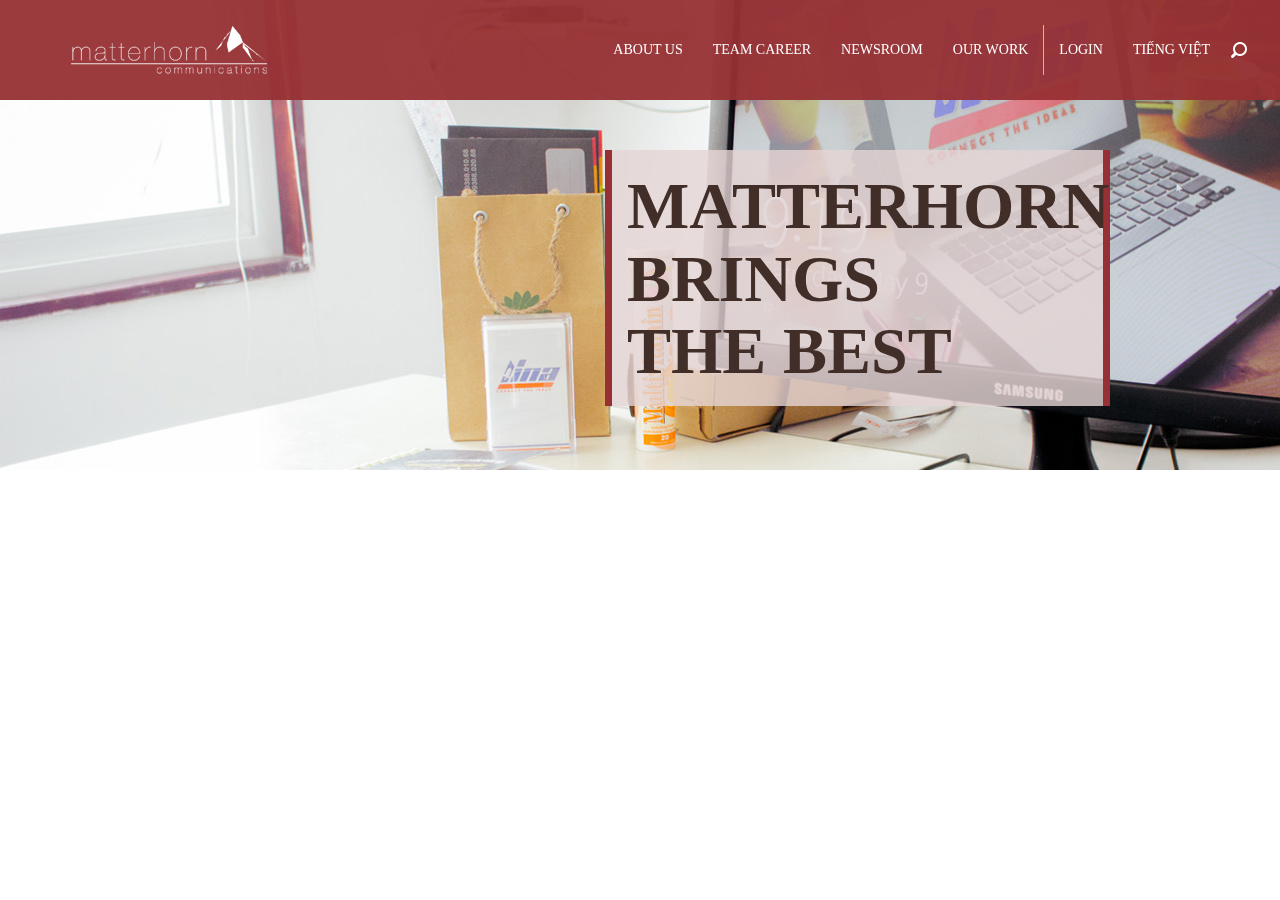
==== commit a582400e: "fix index base url" ====
--- a/index.html
+++ b/index.html
@@ -8,7 +8,7 @@
     <link rel="stylesheet" href="css/bootstrap.css"/>
     <link rel="stylesheet" href="css/bootstrap-theme.css"/>
     <link rel="stylesheet" href="css/matterhorn.css"/>
-    <base href="/web/"/>
+    <base href="/"/>
     <script src="js/angular.min.js"></script>
     <script src="js/angular-route.min.js"></script>
     <script src="js/angular-animate.min.js"></script>
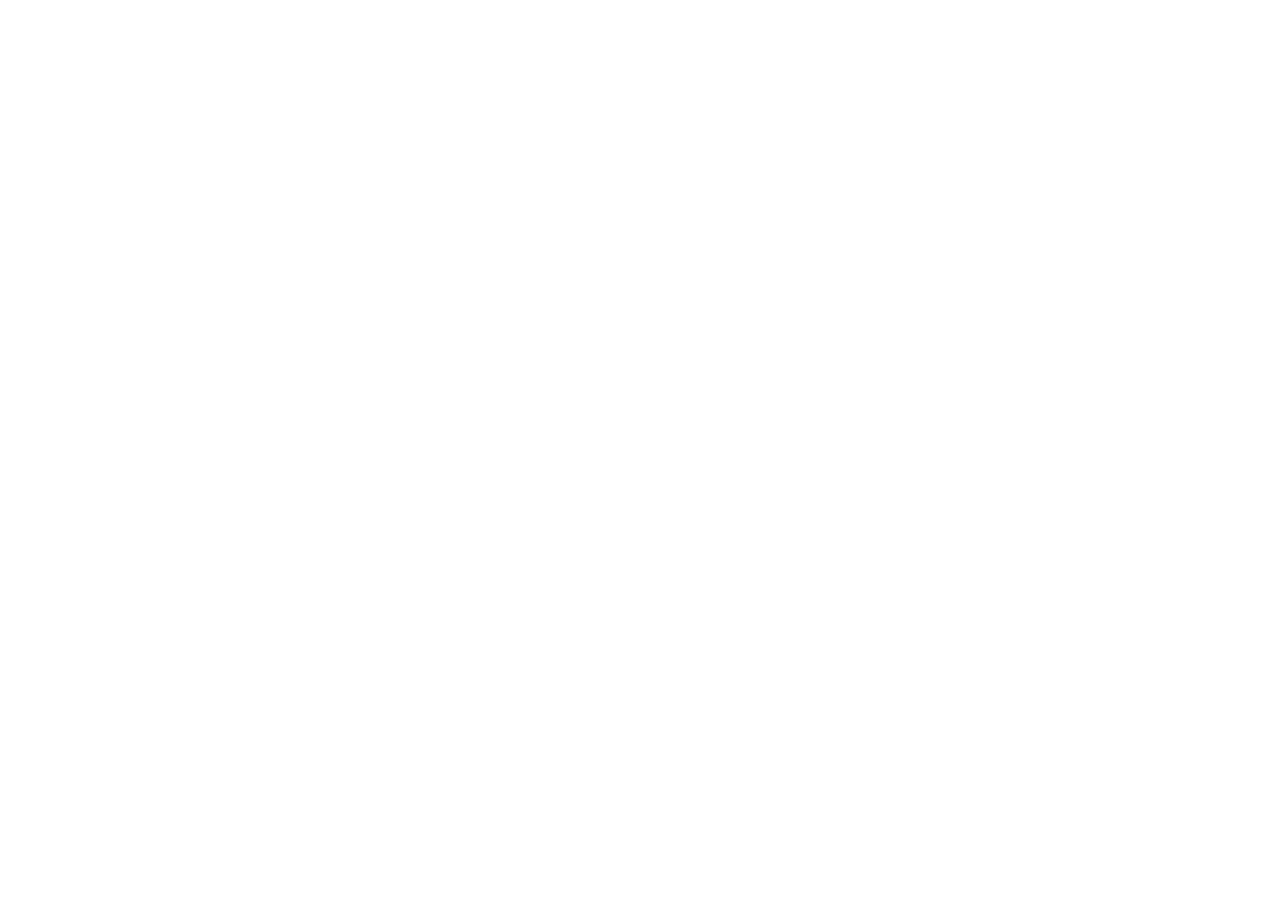
==== commit c900866d: "update child page" ====
--- a/index.html
+++ b/index.html
@@ -8,7 +8,7 @@
     <link rel="stylesheet" href="css/bootstrap.css"/>
     <link rel="stylesheet" href="css/bootstrap-theme.css"/>
     <link rel="stylesheet" href="css/matterhorn.css"/>
-    <base href="/"/>
+    <base href="/web/"/>
     <script src="js/angular.min.js"></script>
     <script src="js/angular-route.min.js"></script>
     <script src="js/angular-animate.min.js"></script>
--- a/css/matterhorn.css
+++ b/css/matterhorn.css
@@ -340,7 +340,7 @@
     }
 }
 
-.search-field:focus{
+.search-field:hover{
     background-color:#fff;
     background-image:url('../images/search-icon-active.png');
     border:2px solid #999;
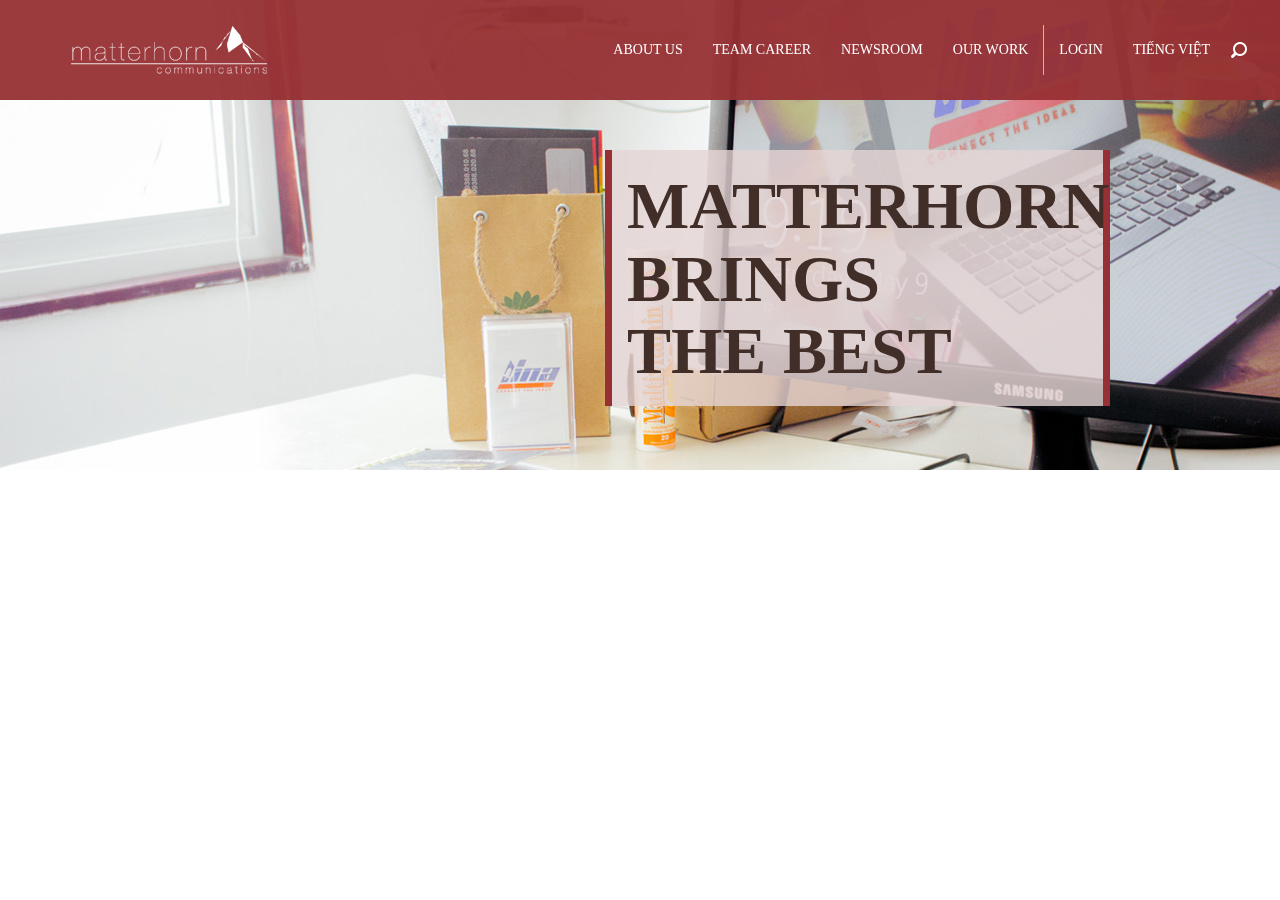
==== commit 57a0daae: "fix base url" ====
--- a/index.html
+++ b/index.html
@@ -8,7 +8,7 @@
     <link rel="stylesheet" href="css/bootstrap.css"/>
     <link rel="stylesheet" href="css/bootstrap-theme.css"/>
     <link rel="stylesheet" href="css/matterhorn.css"/>
-    <base href="/web/"/>
+    <base href="/"/>
     <script src="js/angular.min.js"></script>
     <script src="js/angular-route.min.js"></script>
     <script src="js/angular-animate.min.js"></script>
